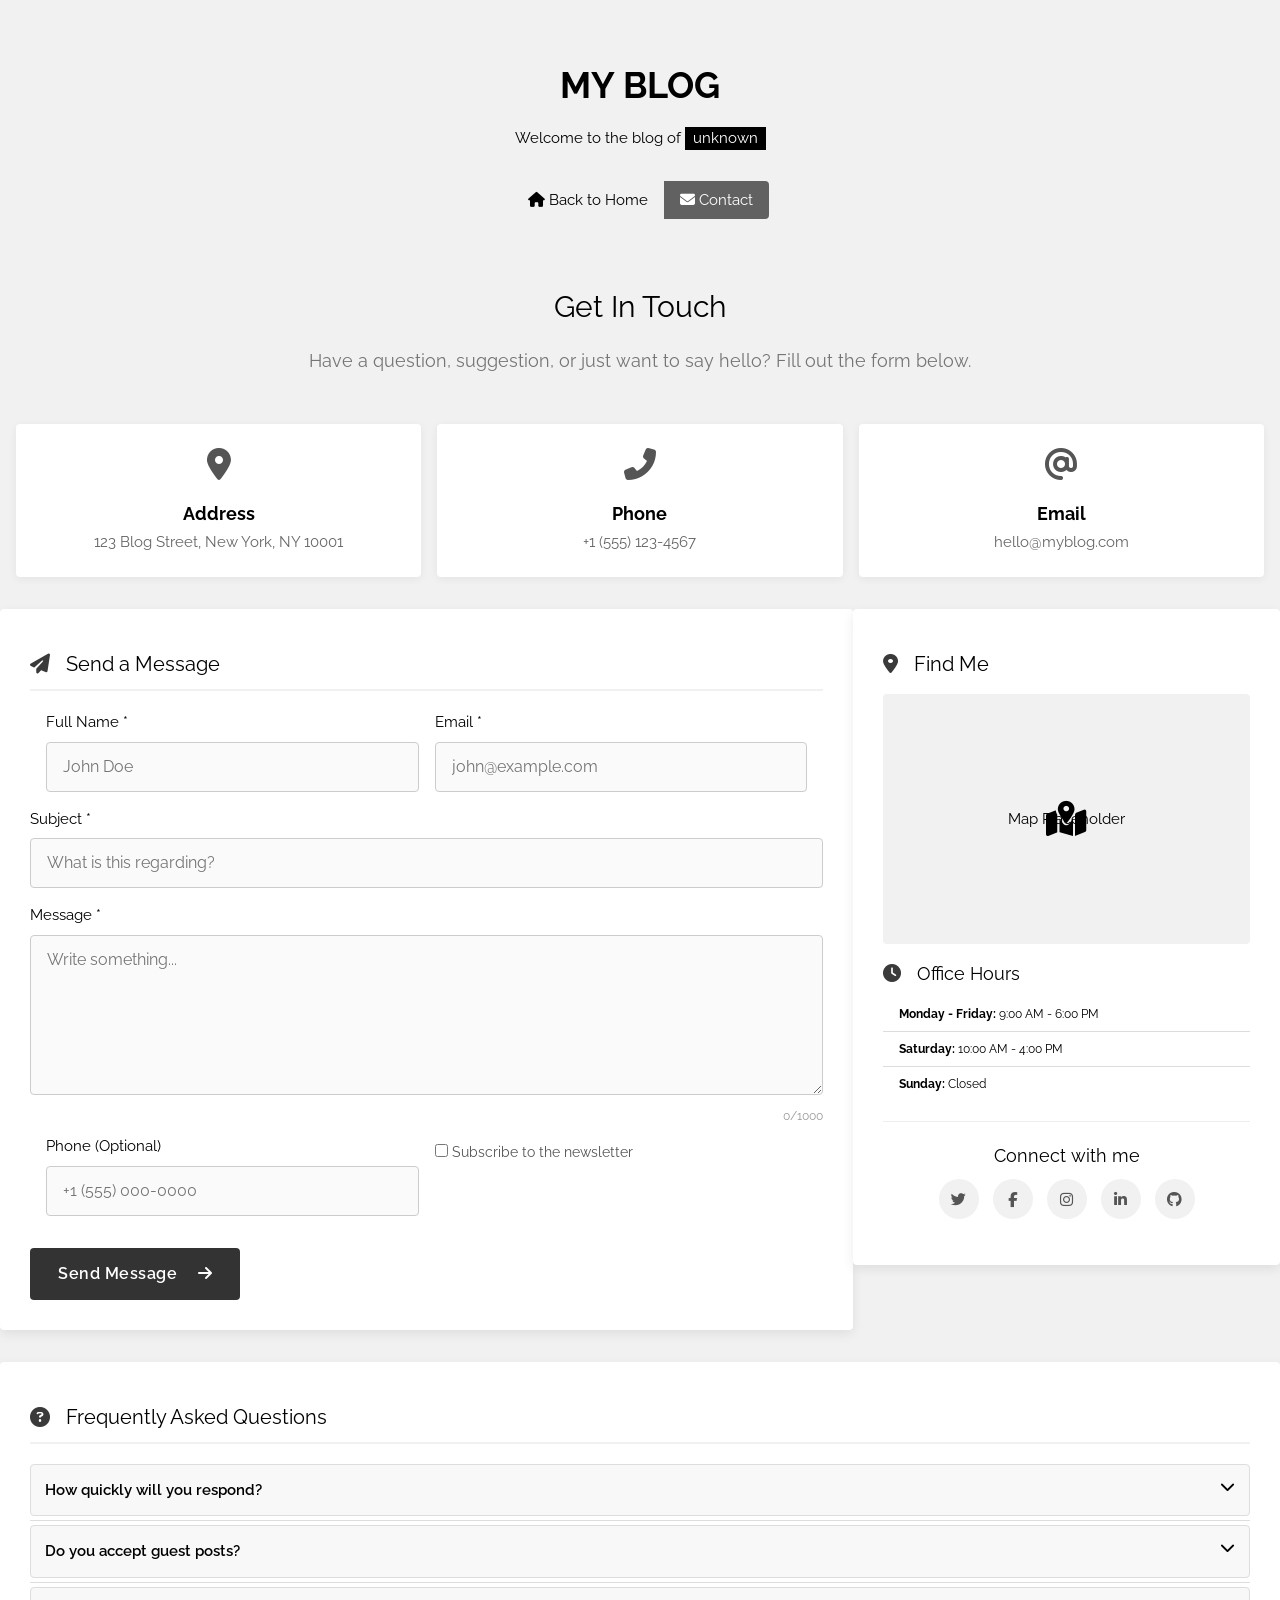
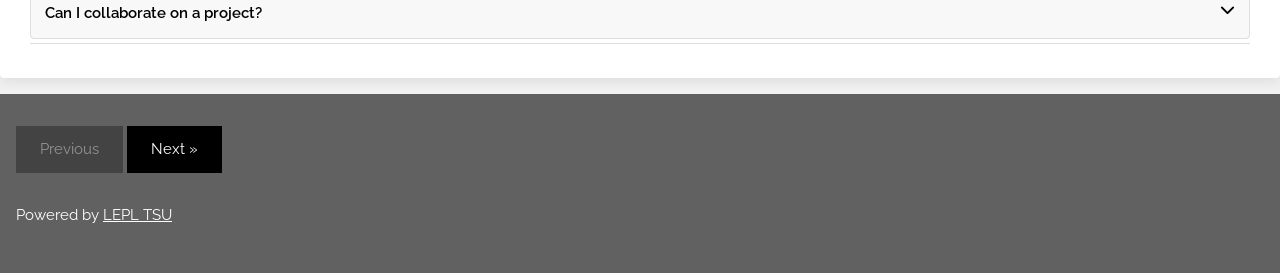
==== index.html @ 6c40b7b9 "Update index.html" ====
<!DOCTYPE html>
<html>
<head>
<title>TSU - Fontend developers area</title>
<meta charset="UTF-8">
<meta name="viewport" content="width=device-width, initial-scale=1">
<link rel="stylesheet" href="https://www.w3schools.com/w3css/4/w3.css">
<link rel="stylesheet" href="https://fonts.googleapis.com/css?family=Raleway">
<link rel="stylesheet" href="https://cdnjs.cloudflare.com/ajax/libs/font-awesome/6.5.0/css/all.min.css">
<style>
  body,h1,h2,h3,h4,h5,h6 {font-family: "Raleway", sans-serif}
  body { background-color: #f1f1f1; }
  .w3-content { max-width: 1400px; }
  
  /* Form Styles */
  .contact-card {
    background: #fff;
    padding: 30px;
    border-radius: 4px;
    box-shadow: 0 4px 12px rgba(0,0,0,0.08);
    transition: transform 0.3s ease, box-shadow 0.3s ease;
  }
  .contact-card:hover {
    box-shadow: 0 6px 16px rgba(0,0,0,0.12);
  }
  .form-input, .form-textarea {
    width: 100%;
    padding: 12px 16px;
    margin: 8px 0 16px 0;
    display: inline-block;
    border: 1px solid #ccc;
    border-radius: 4px;
    box-sizing: border-box;
    font-size: 16px;
    font-family: "Raleway", sans-serif;
    transition: border 0.3s;
    background-color: #fafafa;
  }
  .form-input:focus, .form-textarea:focus {
    outline: none;
    border-color: #555;
    background-color: #fff;
  }
  .form-input.error, .form-textarea.error {
    border-color: #c62828;
    background-color: #ffebee;
  }
  .form-input.success, .form-textarea.success {
    border-color: #4caf50;
    background-color: #e8f5e9;
  }
  .error-msg {
    color: #c62828;
    font-size: 13px;
    margin-top: -10px;
    margin-bottom: 10px;
    display: none;
    padding-left: 4px;
  }
  .error-msg.visible { display: block; }
  
  .char-count {
    text-align: right;
    font-size: 12px;
    color: #999;
    margin-top: -10px;
    margin-bottom: 10px;
  }
  
  .submit-btn {
    background-color: #333 !important;
    color: white !important;
    padding: 14px 28px;
    border: none;
    border-radius: 4px;
    cursor: pointer;
    font-size: 16px;
    font-family: "Raleway", sans-serif;
    font-weight: 600;
    letter-spacing: 0.5px;
    transition: all 0.3s;
  }
  .submit-btn:hover {
    background-color: #555 !important;
    transform: translateY(-2px);
    box-shadow: 0 4px 8px rgba(0,0,0,0.2);
  }
  .submit-btn:active {
    transform: translateY(0);
  }
  .submit-btn:disabled {
    background-color: #999 !important;
    cursor: not-allowed;
    transform: none;
    box-shadow: none;
  }

  /* Info Cards */
  .info-card {
    background: #fff;
    padding: 24px;
    text-align: center;
    border-radius: 4px;
    box-shadow: 0 2px 8px rgba(0,0,0,0.06);
    height: 100%;
    transition: all 0.3s ease;
  }
  .info-card:hover {
    transform: translateY(-5px);
    box-shadow: 0 8px 20px rgba(0,0,0,0.1);
  }
  .info-card i {
    font-size: 32px;
    color: #555;
    margin-bottom: 12px;
  }
  .info-card h5 {
    margin: 8px 0 4px;
    font-weight: 700;
  }
  .info-card p {
    color: #666;
    margin: 0;
  }

  /* Map */
  .map-box {
    background: #e0e0e0;
    border-radius: 4px;
    height: 250px;
    display: flex;
    align-items: center;
    justify-content: center;
    color: #777;
    margin-top: 15px;
    position: relative;
    overflow: hidden;
  }
  .map-box::after {
    content: "Map Placeholder";
    position: absolute;
  }

  /* Accordion */
  .accordion-btn {
    background-color: #f8f8f8;
    cursor: pointer;
    padding: 14px;
    width: 100%;
    border: 1px solid #ddd;
    text-align: left;
    outline: none;
    font-size: 15px;
    font-weight: 600;
    font-family: "Raleway", sans-serif;
    transition: background-color 0.3s;
    margin-bottom: 4px;
    border-radius: 4px;
  }
  .accordion-btn:hover { background-color: #eee; }
  .accordion-btn.active { background-color: #f1f1f1; border-bottom-left-radius: 0; border-bottom-right-radius: 0; }
  .accordion-content {
    padding: 0 14px;
    background-color: white;
    max-height: 0;
    overflow: hidden;
    transition: max-height 0.3s ease-out, padding 0.3s ease;
    border: 1px solid #ddd;
    border-top: none;
    margin-bottom: 4px;
    border-radius: 0 0 4px 4px;
  }

  /* Toast */
  #toast {
    visibility: hidden;
    min-width: 280px;
    background-color: #4caf50;
    color: #fff;
    text-align: center;
    border-radius: 4px;
    padding: 16px;
    position: fixed;
    z-index: 1000;
    left: 50%;
    transform: translateX(-50%) translateY(30px);
    bottom: 30px;
    font-size: 15px;
    box-shadow: 0 4px 12px rgba(0,0,0,0.2);
    opacity: 0;
    transition: opacity 0.4s, transform 0.4s;
  }
  #toast.show {
    visibility: visible;
    opacity: 1;
    transform: translateX(-50%) translateY(0);
  }
  #toast.error { background-color: #c62828; }

  /* Social */
  .social-link {
    width: 40px;
    height: 40px;
    border-radius: 50%;
    background: #f1f1f1;
    color: #555;
    display: inline-flex;
    align-items: center;
    justify-content: center;
    margin: 0 5px;
    transition: all 0.3s;
    text-decoration: none;
  }
  .social-link:hover {
    background: #333;
    color: #fff;
    transform: scale(1.1);
  }
</style>
</head>
<body>

<div class="w3-content" style="max-width:1400px">

<!-- Header -->
<header class="w3-container w3-center w3-padding-48"> 
  <h1><b>MY BLOG</b></h1>
  <p>Welcome to the blog of <span class="w3-tag">unknown</span></p>
  <!-- Breadcrumb / Nav -->
  <nav class="w3-bar w3-margin-top" style="max-width:400px; margin-left:auto; margin-right:auto">
    <a href="index.html" class="w3-bar-item w3-btn w3-light-grey" style="border-radius:4px 0 0 4px"><i class="fas fa-home"></i> Back to Home</a>
    <span class="w3-bar-item w3-dark-grey w3-button w3-text-white" style="cursor:default; border-radius:0 4px 4px 0"><i class="fas fa-envelope"></i> Contact</span>
  </nav>
</header>

<!-- Main Grid -->
<div class="w3-row w3-margin-bottom">
  <div class="w3-col l12 w3-center w3-margin-bottom">
    <h2>Get In Touch</h2>
    <p class="w3-large w3-text-grey">Have a question, suggestion, or just want to say hello? Fill out the form below.</p>
  </div>
</div>

<!-- Contact Info Row -->
<div class="w3-row-padding w3-margin-bottom">
  <div class="w3-third w3-margin-bottom">
    <div class="info-card">
      <i class="fas fa-map-marker-alt"></i>
      <h5>Address</h5>
      <p>123 Blog Street, New York, NY 10001</p>
    </div>
  </div>
  <div class="w3-third w3-margin-bottom">
    <div class="info-card">
      <i class="fas fa-phone-alt"></i>
      <h5>Phone</h5>
      <p>+1 (555) 123-4567</p>
    </div>
  </div>
  <div class="w3-third w3-margin-bottom">
    <div class="info-card">
      <i class="fas fa-at"></i>
      <h5>Email</h5>
      <p>hello@myblog.com</p>
    </div>
  </div>
</div>

<div class="w3-row w3-margin-bottom">
  <!-- Contact Form Column -->
  <div class="w3-col l8 s12 w3-margin-bottom">
    <div class="contact-card">
      <h4 style="border-bottom: 2px solid #f1f1f1; padding-bottom: 10px; margin-bottom: 20px;">
        <i class="fas fa-paper-plane w3-text-dark-grey w3-margin-right"></i>Send a Message
      </h4>
      <form id="contactForm" onsubmit="return handleSubmit(event)">
        <div class="w3-row-padding">
          <div class="w3-half">
            <label for="fname">Full Name *</label>
            <input class="form-input" id="fname" type="text" placeholder="John Doe" oninput="validate('fname')">
            <div class="error-msg" id="fname-err">Please enter your full name.</div>
          </div>
          <div class="w3-half">
            <label for="cemail">Email *</label>
            <input class="form-input" id="cemail" type="text" placeholder="john@example.com" oninput="validate('cemail')">
            <div class="error-msg" id="cemail-err">Please enter a valid email address.</div>
          </div>
        </div>

        <label for="subject">Subject *</label>
        <input class="form-input" id="subject" type="text" placeholder="What is this regarding?" oninput="validate('subject')">
        <div class="error-msg" id="subject-err">Subject line cannot be empty.</div>

        <label for="message">Message *</label>
        <textarea class="form-textarea" id="message" placeholder="Write something..." style="height:160px" oninput="validate('message'); updateCount()"></textarea>
        <div class="error-msg" id="message-err">Message must be at least 10 characters long.</div>
        <div class="char-count"><span id="count">0</span>/1000</div>

        <div class="w3-row-padding">
          <div class="w3-half">
            <label for="phone">Phone (Optional)</label>
            <input class="form-input" id="phone" type="text" placeholder="+1 (555) 000-0000">
          </div>
          <div class="w3-half w3-container">
            <label class="w3-check" style="margin-top:20px">
              <input type="checkbox" id="newsletter">
              <span style="font-size:14px; color:#555">Subscribe to the newsletter</span>
            </label>
          </div>
        </div>

        <div class="w3-margin-top">
          <button type="submit" class="submit-btn" id="submitBtn">
            Send Message <i class="fas fa-arrow-right w3-margin-left"></i>
          </button>
        </div>
      </form>
    </div>
  </div>

  <!-- Map & Details Column -->
  <div class="w3-col l4 s12 w3-margin-bottom">
    <div class="contact-card" style="height:100%">
      <h4><i class="fas fa-location-dot w3-text-dark-grey w3-margin-right"></i>Find Me</h4>
      <div class="map-box w3-light-grey">
        <i class="fas fa-map-marked-alt w3-xxlarge"></i>
      </div>
      
      <div class="w3-margin-top">
        <h5><i class="fas fa-clock w3-text-dark-grey w3-margin-right"></i>Office Hours</h5>
        <ul class="w3-ul w3-small" style="border:none">
          <li><b>Monday - Friday:</b> 9:00 AM - 6:00 PM</li>
          <li><b>Saturday:</b> 10:00 AM - 4:00 PM</li>
          <li><b>Sunday:</b> Closed</li>
        </ul>
      </div>

      <hr>
      
      <div class="w3-center w3-margin-bottom">
        <h5>Connect with me</h5>
        <a href="#" class="social-link"><i class="fab fa-twitter"></i></a>
        <a href="#" class="social-link"><i class="fab fa-facebook-f"></i></a>
        <a href="#" class="social-link"><i class="fab fa-instagram"></i></a>
        <a href="#" class="social-link"><i class="fab fa-linkedin-in"></i></a>
        <a href="#" class="social-link"><i class="fab fa-github"></i></a>
      </div>
    </div>
  </div>
</div>

<!-- FAQ Section -->
<div class="w3-row w3-margin-bottom">
  <div class="w3-col l12">
    <div class="contact-card">
      <h4 style="border-bottom: 2px solid #f1f1f1; padding-bottom: 10px; margin-bottom: 20px;">
        <i class="fas fa-question-circle w3-text-dark-grey w3-margin-right"></i>Frequently Asked Questions
      </h4>
      
      <button class="accordion-btn">How quickly will you respond? <i class="fas fa-chevron-down w3-right"></i></button>
      <div class="accordion-content">
        <p>I usually respond within 24 to 48 hours on business days.</p>
      </div>

      <button class="accordion-btn">Do you accept guest posts? <i class="fas fa-chevron-down w3-right"></i></button>
      <div class="accordion-content">
        <p>Yes! Please send me a topic outline or draft via the form above, and we can discuss it.</p>
      </div>

      <button class="accordion-btn">Can I collaborate on a project? <i class="fas fa-chevron-down w3-right"></i></button>
      <div class="accordion-content">
        <p>Absolutely. I'm always open to interesting ideas. Let me know what you have in mind!</p>
      </div>
    </div>
  </div>
</div>

<!-- Footer -->
<footer class="w3-container w3-dark-grey w3-padding-32 w3-margin-top">
  <button class="w3-button w3-black w3-disabled w3-padding-large w3-margin-bottom">Previous</button>
  <button class="w3-button w3-black w3-padding-large w3-margin-bottom">Next »</button>
  <p>Powered by <a href="https://tsu.ge" target="_blank" class="w3-hover-text-green">LEPL TSU</a></p>
</footer>

</div>

<!-- Toast Notification -->
<div id="toast"></div>

<script>
// Form Validation
function validate(id) {
  var el = document.getElementById(id);
  var err = document.getElementById(id + '-err');
  var val = el.value.trim();
  var isValid = true;

  // Reset state
  el.classList.remove('error', 'success');
  err.classList.remove('visible');

  if (id === 'fname') {
    if (val.length < 2) isValid = false;
  } else if (id === 'cemail') {
    var re = /^[^\s@]+@[^\s@]+\.[^\s@]+$/;
    if (!re.test(val)) isValid = false;
  } else if (id === 'subject') {
    if (val.length < 1) isValid = false;
  } else if (id === 'message') {
    if (val.length < 10) isValid = false;
  }

  if (!isValid && val.length > 0) {
    el.classList.add('error');
    err.classList.add('visible');
  } else if (val.length > 0) {
    el.classList.add('success');
  }
  
  return isValid;
}

function updateCount() {
  var msg = document.getElementById('message');
  document.getElementById('count').textContent = msg.value.length;
}

// Submit Handler
function handleSubmit(e) {
  e.preventDefault();
  
  var fields = ['fname', 'cemail', 'subject', 'message'];
  var allGood = true;

  for (var i = 0; i < fields.length; i++) {
    var field = fields[i];
    if (!validate(field)) {
      // If field is empty, show error immediately
      var el = document.getElementById(field);
      if (el.value.trim() === '') {
        el.classList.add('error');
        document.getElementById(field + '-err').classList.add('visible');
        allGood = false;
      } else {
        allGood = false;
      }
    }
  }

  if (!allGood) {
    showToast('Please fix the errors highlighted below.', true);
    return false;
  }

  // Simulate sending
  var btn = document.getElementById('submitBtn');
  var originalText = btn.innerHTML;
  btn.disabled = true;
  btn.innerHTML = '<i class="fas fa-spinner fa-spin"></i> Sending...';

  setTimeout(function() {
    btn.disabled = false;
    btn.innerHTML = originalText;
    document.getElementById('contactForm').reset();
    document.getElementById('count').textContent = '0';
    
    // Reset styles
    fields.forEach(function(f) {
      var el = document.getElementById(f);
      el.classList.remove('success', 'error');
      document.getElementById(f + '-err').classList.remove('visible');
    });

    showToast('Message sent successfully! I will get back to you soon.');
  }, 1500);

  return false;
}

// Toast Notification
function showToast(message, isError) {
  var toast = document.getElementById('toast');
  toast.textContent = message;
  if (isError) {
    toast.className = 'show error';
  } else {
    toast.className = 'show';
  }
  setTimeout(function() { 
    toast.className = toast.className.replace('show', ''); 
  }, 3000);
}

// Accordion Logic
var acc = document.getElementsByClassName('accordion-btn');
for (var i = 0; i < acc.length; i++) {
  acc[i].addEventListener("click", function() {
    this.classList.toggle("active");
    var panel = this.nextElementSibling;
    var icon = this.querySelector('i');
    if (panel.style.maxHeight) {
      panel.style.maxHeight = null;
      panel.style.padding = "0 14px";
      if(icon) { icon.className = 'fas fa-chevron-down w3-right'; }
    } else {
      panel.style.maxHeight = panel.scrollHeight + "px";
      panel.style.padding = "14px";
      if(icon) { icon.className = 'fas fa-chevron-up w3-right'; }
    } 
  });
}
</script>

</body>
</html>
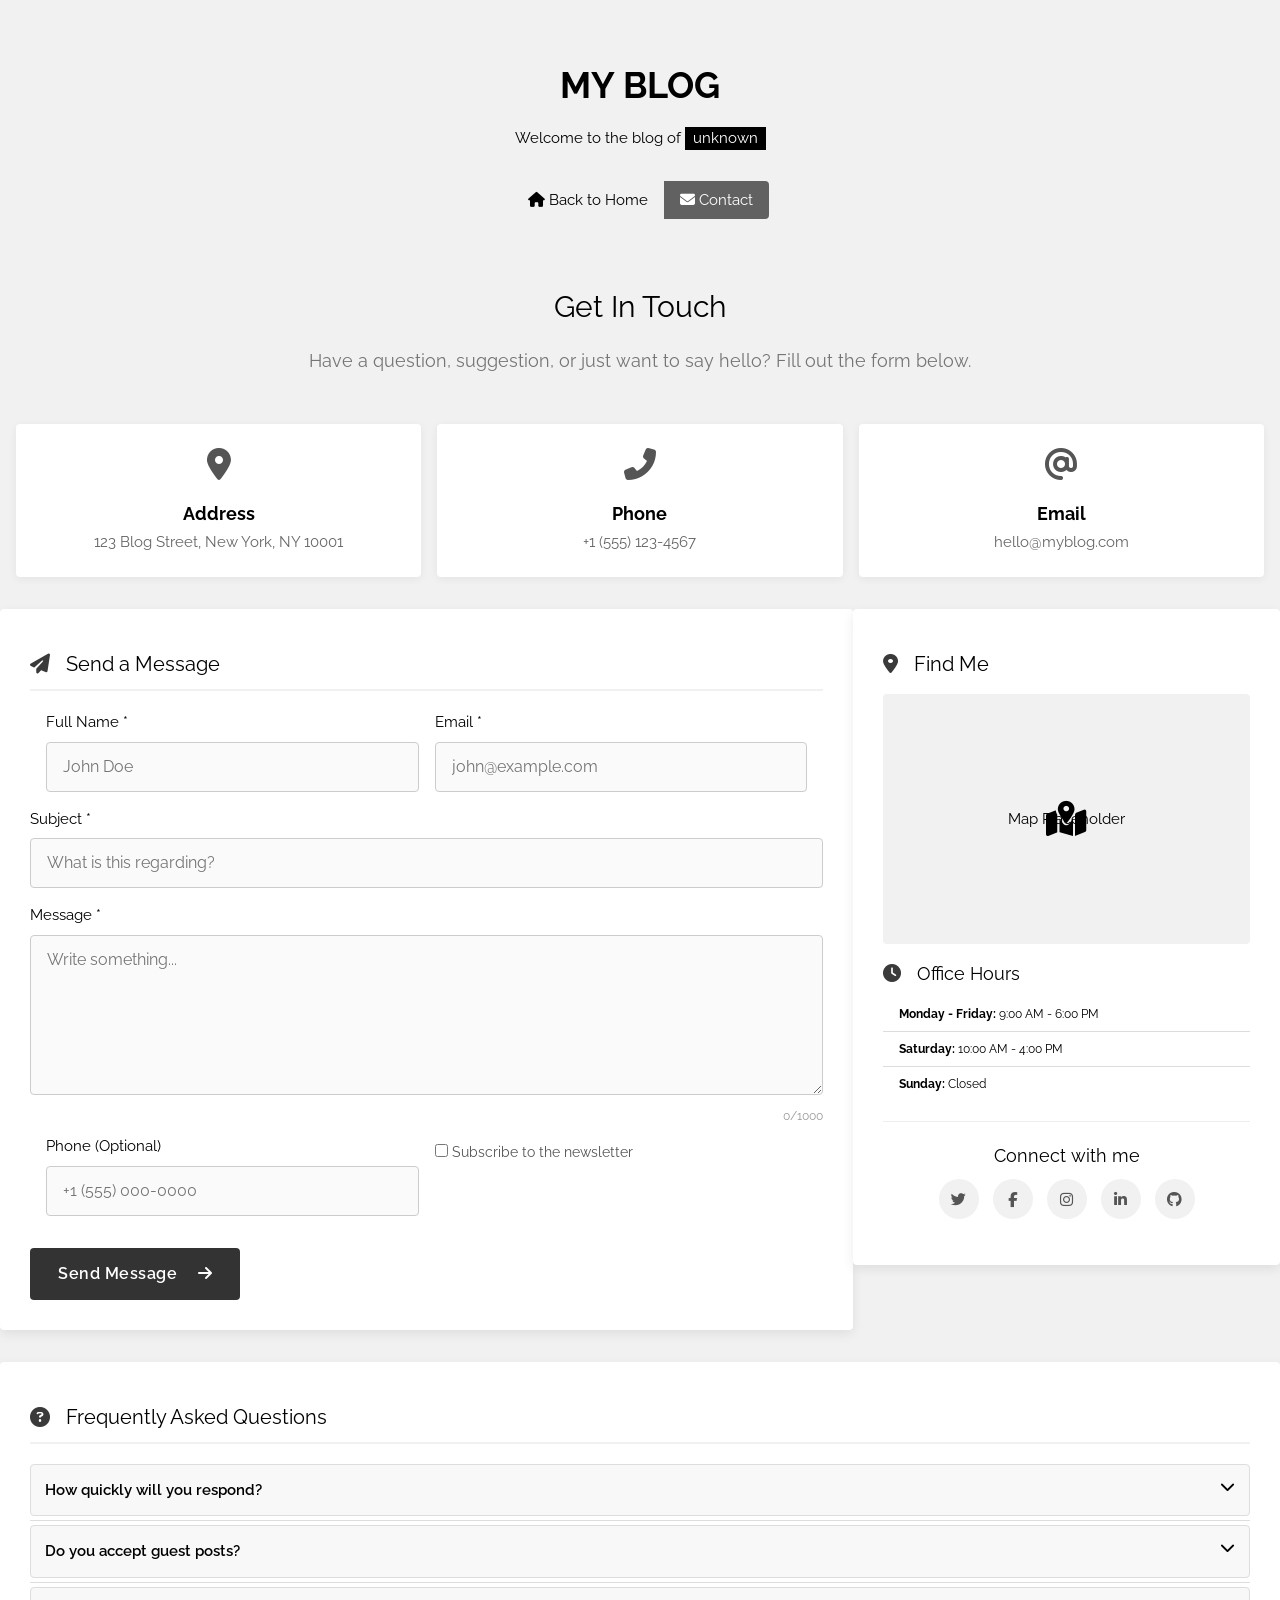
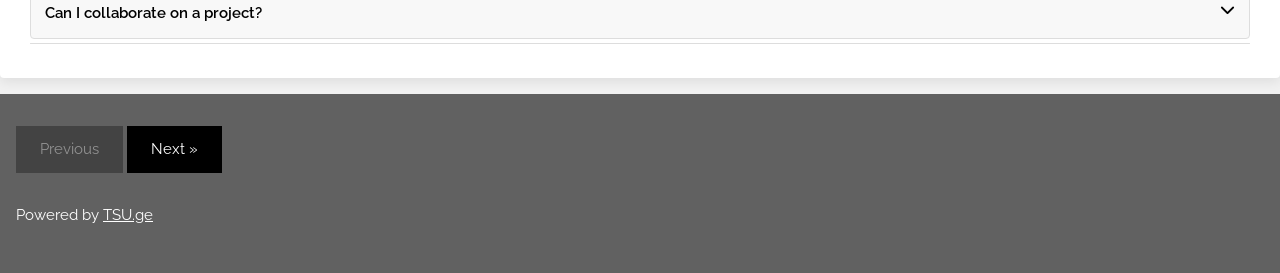
==== commit ab5391c4: "Merge branch 'main' into fix-issues" ====
--- a/index.html
+++ b/index.html
@@ -379,7 +379,7 @@
 <footer class="w3-container w3-dark-grey w3-padding-32 w3-margin-top">
   <button class="w3-button w3-black w3-disabled w3-padding-large w3-margin-bottom">Previous</button>
   <button class="w3-button w3-black w3-padding-large w3-margin-bottom">Next »</button>
-  <p>Powered by <a href="https://tsu.ge" target="_blank" class="w3-hover-text-green">LEPL TSU</a></p>
+  <p>Powered by <a href="https://tsu.ge" target="_blank">TSU.ge</a></p>
 </footer>
 
 </div>
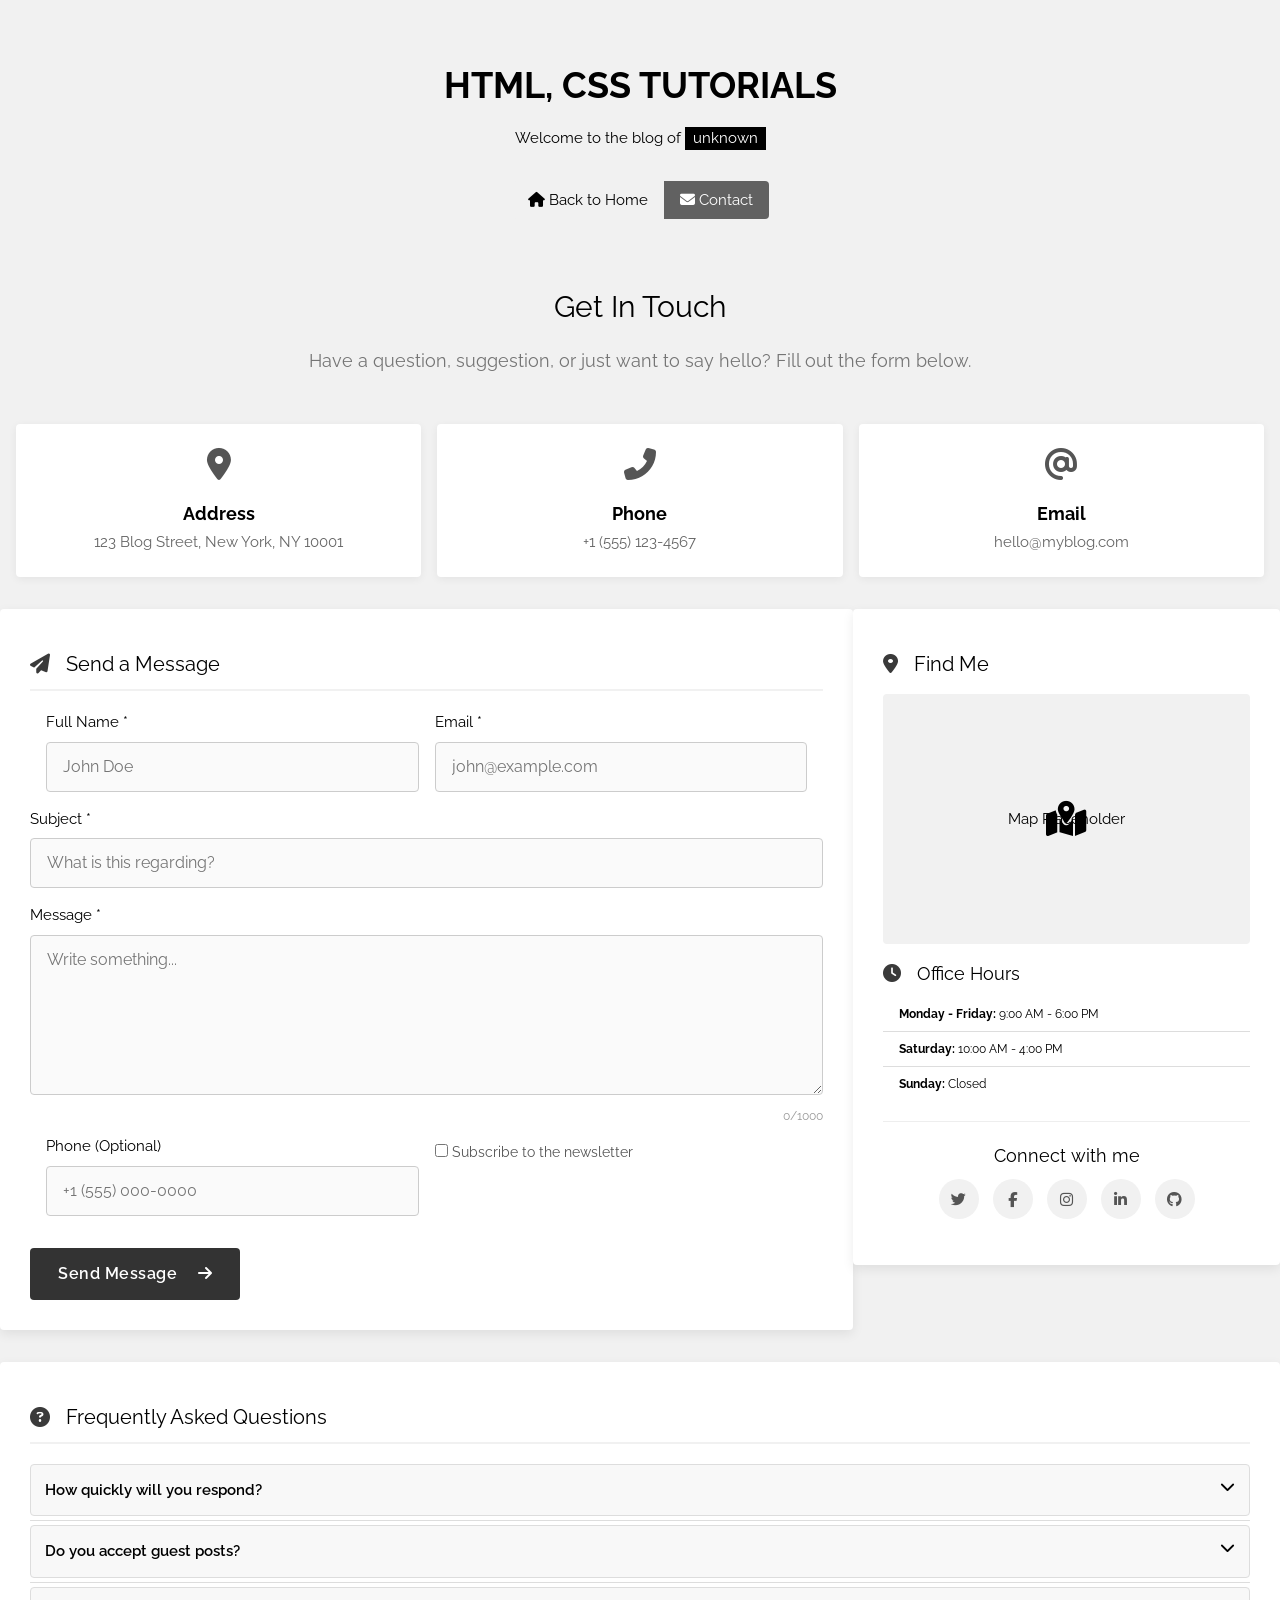
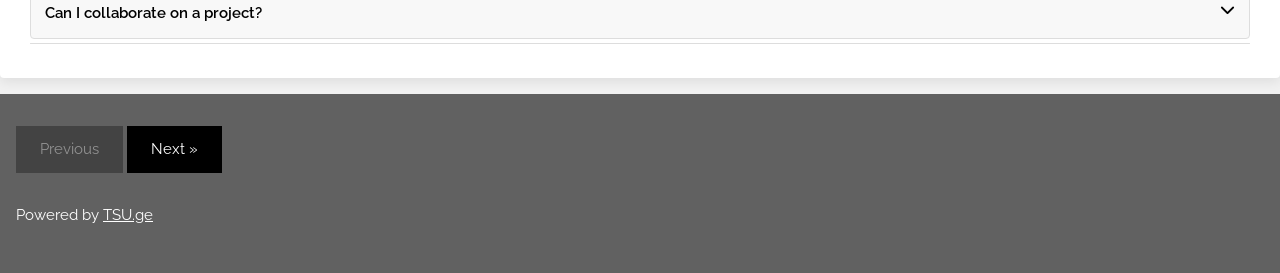
==== commit 1a521e9e: "Update index.html" ====
--- a/index.html
+++ b/index.html
@@ -1,7 +1,7 @@
 <!DOCTYPE html>
 <html>
 <head>
-<title>TSU - Fontend developers area</title>
+<title>TSU - Fontend tutorials: htmlmcss, js</title>
 <meta charset="UTF-8">
 <meta name="viewport" content="width=device-width, initial-scale=1">
 <link rel="stylesheet" href="https://www.w3schools.com/w3css/4/w3.css">
@@ -224,7 +224,7 @@
 
 <!-- Header -->
 <header class="w3-container w3-center w3-padding-48"> 
-  <h1><b>MY BLOG</b></h1>
+  <h1><b>HTML, CSS TUTORIALS</b></h1>
   <p>Welcome to the blog of <span class="w3-tag">unknown</span></p>
   <!-- Breadcrumb / Nav -->
   <nav class="w3-bar w3-margin-top" style="max-width:400px; margin-left:auto; margin-right:auto">
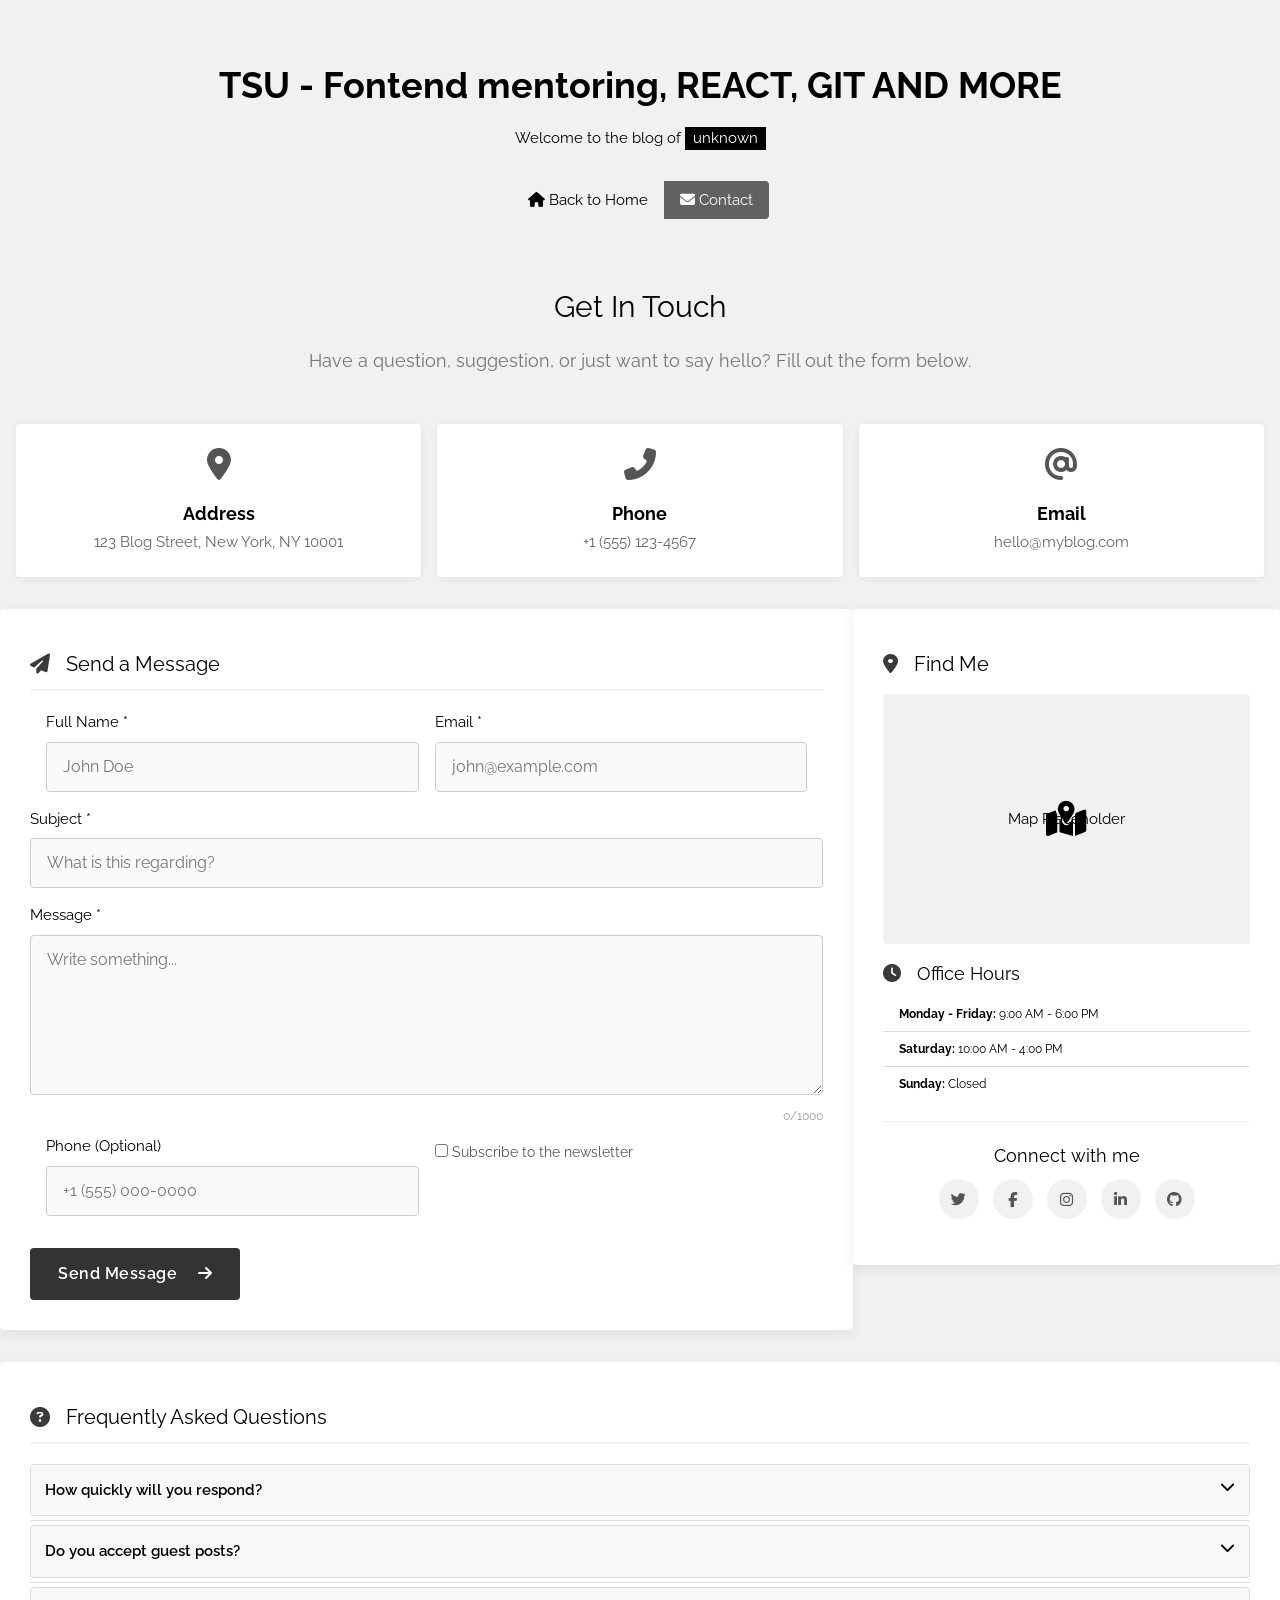
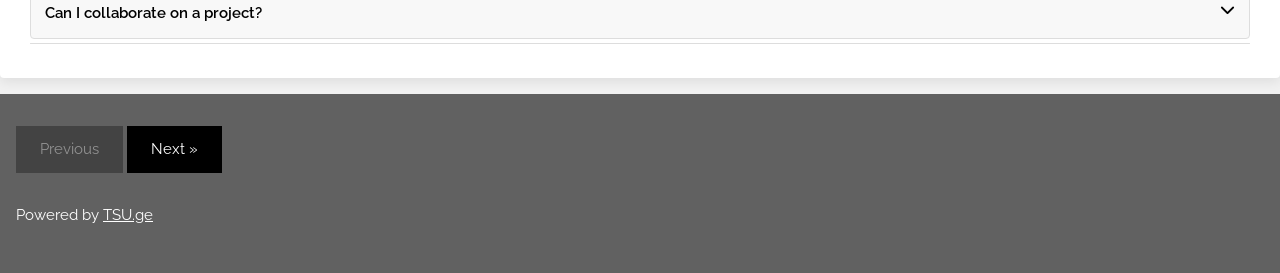
==== commit c7bc0ab4: "Update title and header for improved clarity" ====
--- a/index.html
+++ b/index.html
@@ -1,7 +1,7 @@
 <!DOCTYPE html>
 <html>
 <head>
-<title>TSU - Fontend tutorials: htmlmcss, js</title>
+<title>TSU - Fontend mentoring, REACT, GIT AND MORE</title>
 <meta charset="UTF-8">
 <meta name="viewport" content="width=device-width, initial-scale=1">
 <link rel="stylesheet" href="https://www.w3schools.com/w3css/4/w3.css">
@@ -224,7 +224,7 @@
 
 <!-- Header -->
 <header class="w3-container w3-center w3-padding-48"> 
-  <h1><b>HTML, CSS TUTORIALS</b></h1>
+  <h1><b>TSU - Fontend mentoring, REACT, GIT AND MORE</b></h1>
   <p>Welcome to the blog of <span class="w3-tag">unknown</span></p>
   <!-- Breadcrumb / Nav -->
   <nav class="w3-bar w3-margin-top" style="max-width:400px; margin-left:auto; margin-right:auto">
